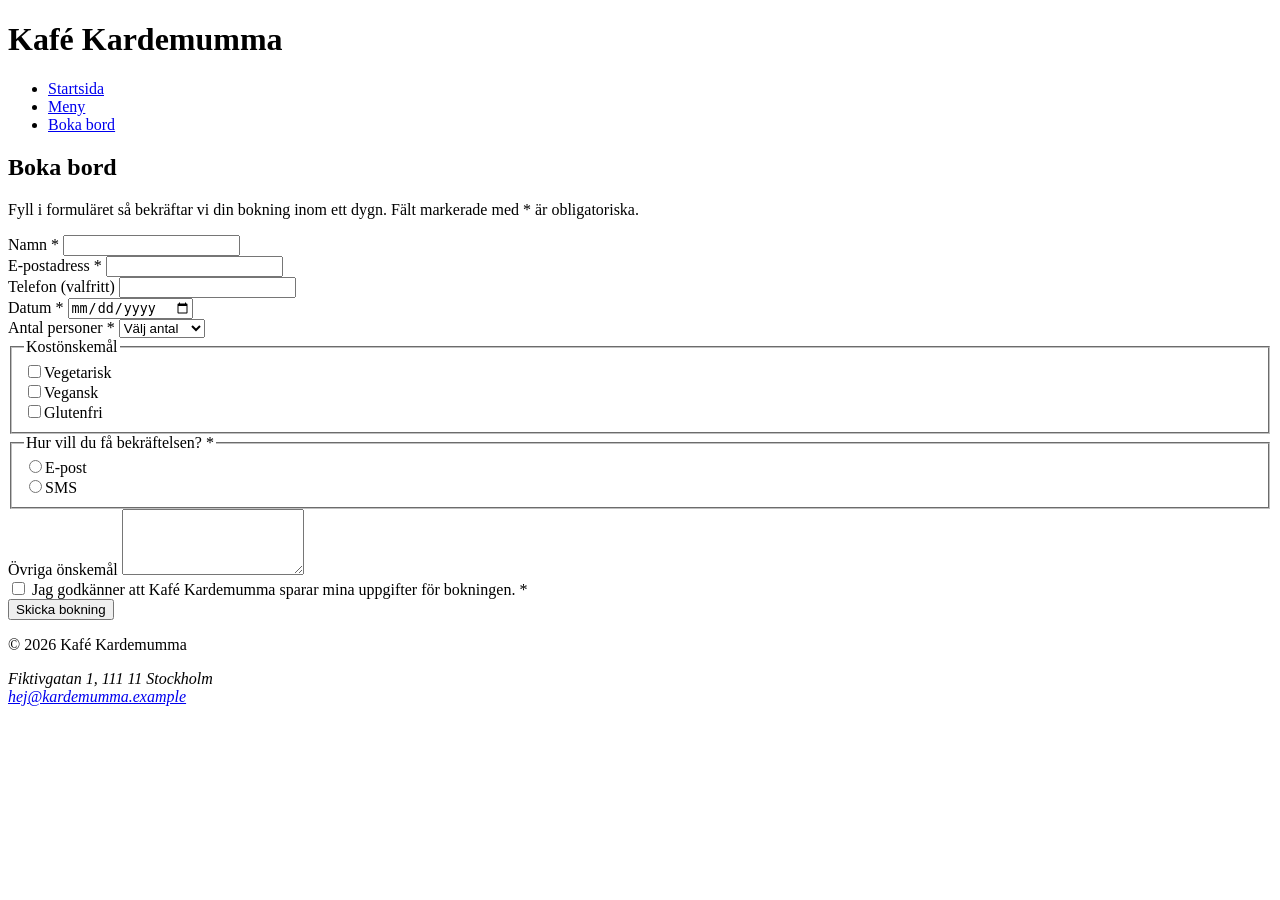
==== kontakt.html @ e3a1afd7 "Init commit - Format html code with Prettier" ====
<!doctype html>
<html lang="sv">
  <head>
    <meta charset="UTF-8" />
    <meta name="viewport" content="width=device-width, initial-scale=1.0" />
    <title>Boka bord – Kafé Kardemumma</title>
    <link rel="stylesheet" href="styles.css" />
  </head>
  <body>
    <header>
      <h1>Kafé Kardemumma</h1>
      <nav aria-label="Huvudmeny">
        <ul>
          <li><a href="index.html">Startsida</a></li>
          <li><a href="index.html#meny">Meny</a></li>
          <li><a href="kontakt.html" aria-current="page">Boka bord</a></li>
        </ul>
      </nav>
    </header>

    <main>
      <h2>Boka bord</h2>
      <p>
        Fyll i formuläret så bekräftar vi din bokning inom ett dygn. Fält
        markerade med * är obligatoriska.
      </p>

      <form action="#" method="post">
        <div class="falt">
          <label for="namn">Namn *</label>
          <input
            type="text"
            id="namn"
            name="namn"
            autocomplete="name"
            required
          />
        </div>

        <div class="falt">
          <label for="epost">E-postadress *</label>
          <input
            type="email"
            id="epost"
            name="epost"
            autocomplete="email"
            required
          />
        </div>

        <div class="falt">
          <label for="telefon">Telefon (valfritt)</label>
          <input type="tel" id="telefon" name="telefon" autocomplete="tel" />
        </div>

        <div class="falt">
          <label for="datum">Datum *</label>
          <input type="date" id="datum" name="datum" required />
        </div>

        <div class="falt">
          <label for="antal">Antal personer *</label>
          <select id="antal" name="antal" required>
            <option value="">Välj antal</option>
            <option value="1">1 person</option>
            <option value="2">2 personer</option>
            <option value="3">3 personer</option>
            <option value="4">4 personer</option>
            <option value="5plus">5 eller fler</option>
          </select>
        </div>

        <fieldset>
          <legend>Kostönskemål</legend>
          <div class="val">
            <input
              type="checkbox"
              id="veg"
              name="kost"
              value="vegetarisk"
            /><label for="veg">Vegetarisk</label>
          </div>
          <div class="val">
            <input
              type="checkbox"
              id="vegan"
              name="kost"
              value="vegansk"
            /><label for="vegan">Vegansk</label>
          </div>
          <div class="val">
            <input
              type="checkbox"
              id="gluten"
              name="kost"
              value="glutenfri"
            /><label for="gluten">Glutenfri</label>
          </div>
        </fieldset>

        <fieldset>
          <legend>Hur vill du få bekräftelsen? *</legend>
          <div class="val">
            <input
              type="radio"
              id="via-epost"
              name="svar"
              value="epost"
              required
            /><label for="via-epost">E-post</label>
          </div>
          <div class="val">
            <input type="radio" id="via-sms" name="svar" value="sms" /><label
              for="via-sms"
              >SMS</label
            >
          </div>
        </fieldset>

        <div class="falt">
          <label for="onskemal">Övriga önskemål</label>
          <textarea id="onskemal" name="onskemal" rows="4"></textarea>
        </div>

        <div class="val">
          <input type="checkbox" id="samtycke" name="samtycke" required />
          <label for="samtycke"
            >Jag godkänner att Kafé Kardemumma sparar mina uppgifter för
            bokningen. *</label
          >
        </div>

        <button type="submit" class="knapp">Skicka bokning</button>
      </form>
    </main>

    <footer>
      <p>&copy; 2026 Kafé Kardemumma</p>
      <address>
        Fiktivgatan 1, 111 11 Stockholm<br />
        <a href="mailto:hej@kardemumma.example">hej@kardemumma.example</a>
      </address>
    </footer>
  </body>
</html>
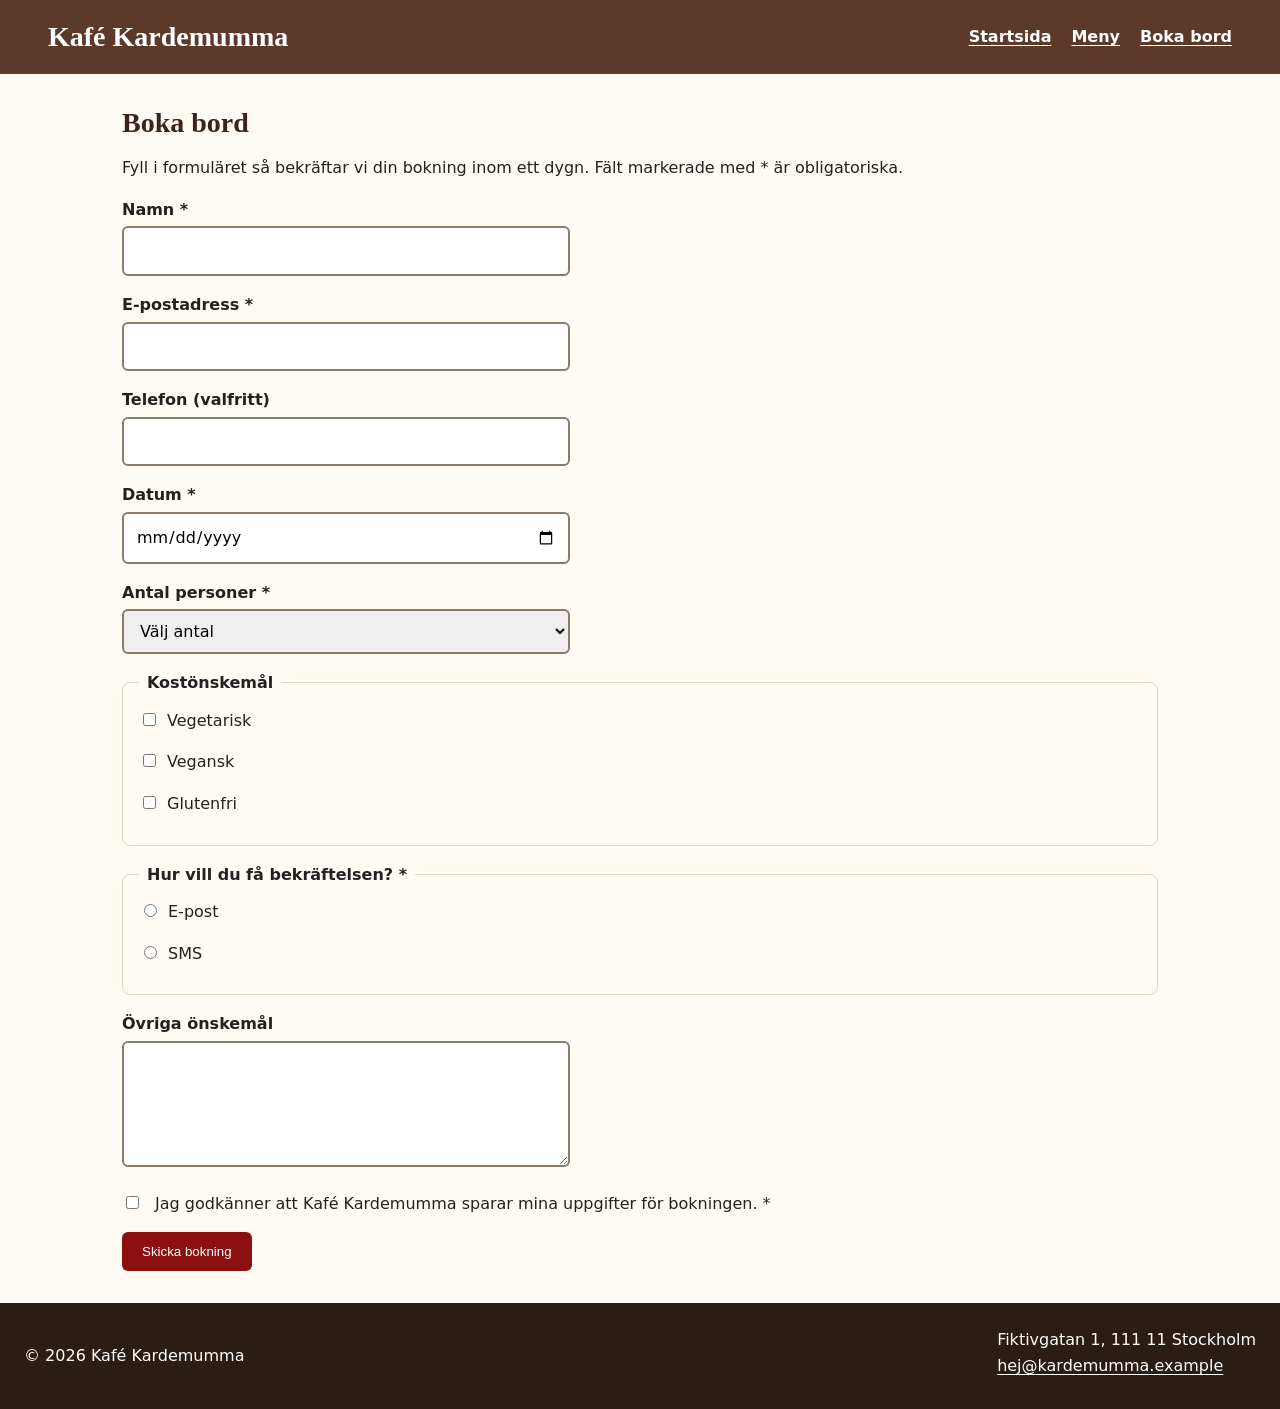
==== commit 039217e4: "Created css files for code modularization. Added support for all current pages" ====
--- a/kontakt.html
+++ b/kontakt.html
@@ -4,6 +4,10 @@
     <meta charset="UTF-8" />
     <meta name="viewport" content="width=device-width, initial-scale=1.0" />
     <title>Boka bord – Kafé Kardemumma</title>
+    <link rel="stylesheet" href="css/variables.css" />
+    <link rel="stylesheet" href="css/base.css" />
+    <link rel="stylesheet" href="css/layout.css" />
+    <link rel="stylesheet" href="css/components.css" />
     <link rel="stylesheet" href="styles.css" />
   </head>
   <body>
--- a/css/variables.css
+++ b/css/variables.css
@@ -0,0 +1,20 @@
+:root {
+
+    --color-primary: #8c1010;
+    --color-secondary: #5b3a29;
+
+    --color-surface: #f3e3cf;
+    --color-background:#fffaf3;
+
+    --color-text-primary: #222222;
+    --color-text-secondary: #ffffff;
+
+    --fn-family-primary: system-ui, -apple-system, "Segoe UI", Roboto, sans-serif;
+    --fn-family-secondary: Georgia, "Times New Roman", serif;
+
+    --spacing-xs: 8px;
+    --spacing-s: 16px;
+    --spacing-m: 24px;
+    --spacing-l: 32px;
+    --spacing-xl: 48px;
+}
--- a/styles.css
+++ b/styles.css
@@ -0,0 +1,302 @@
+/* ===== Dag 3: grunder, boxmodell ===== */
+*,
+*::before,
+*::after {
+  box-sizing: border-box;
+}
+
+body {
+  margin: 0;
+  font-family: Arial, sans-serif;
+  color: var(--color-text-primary);
+  background-color: var(--color-background);
+}
+
+header {
+  background-color: var(--color-secondary);
+  color: var(--color-text-secondary);
+  /* padding: 16px 24px; */
+  padding: var(--spacing-s) var(--spacing-m);
+}
+
+header h1 {
+  /*margin: 0 0 8  */px;
+  margin: 0 0 var(--spacing-xs);
+}
+
+nav ul {
+  list-style: none;
+  margin: 0;
+  padding: 0;
+}
+
+nav a {
+  color: var(--color-text-secondary);
+}
+
+main {
+  /* padding: 24px; */
+  padding: var(--spacing-m);
+  max-width: 1100px;
+  margin: 0 auto;
+}
+
+section {
+  margin-bottom: 40px;
+}
+
+article {
+  background-color: var(--color-text-secondary);
+  border: 1px solid #e3d5c3;
+  border-radius: 8px;
+  /* padding: 16px; */
+  padding: var(--spacing-s);
+  /* margin-bottom: 16px; */
+  margin-bottom: var(--spacing-s);
+}
+
+article img,
+#om-oss img {
+  max-width: 100%;
+  height: auto;
+  border-radius: 4px;
+}
+
+.knapp {
+  display: inline-block;
+  background-color: var(--color-primary);
+  color: var(--color-text-secondary);
+  padding: 12px 20px;
+  border: 0;
+  border-radius: 6px;
+  text-decoration: none;
+}
+
+footer {
+  background-color: #2b1c14;
+  color: var(--color-text-secondary);
+  /* padding: 24px; */
+  padding: var(--spacing-m);
+}
+
+footer a {
+  color: var(--color-text-secondary);
+}
+
+address {
+  font-style: normal;
+}
+
+/* ===== Dag 4: typografi och färg ===== */
+body {
+  font-family: var(--fn-family-primary);
+  font-size: 1rem;
+  line-height: 1.6;
+}
+
+h1,
+h2,
+h3 {
+  font-family: var(--fn-family-secondary);
+  line-height: 1.2;
+  color: #3b2418;
+}
+
+header h1 {
+  color: var(--color-text-secondary);
+  font-size: 1.75rem;
+}
+
+h2 {
+  font-size: 1.75rem;
+  /* margin: 0 0 16px; */
+  margin: 0 0 var(--spacing-s);
+}
+
+h3 {
+  font-size: 1.25rem;
+  /* margin: 12px 0 8px; */
+  margin: 12px 0 var(--spacing-xs);
+}
+
+.pris {
+  font-weight: 700;
+  color: var(--color-primary);
+}
+
+a {
+  color: var(--color-primary);
+  text-underline-offset: 3px;
+}
+
+a:hover {
+  color: #5e0a0a;
+}
+
+nav a {
+  font-weight: 600;
+}
+
+.knapp:hover {
+  background-color: #6f0c0c;
+}
+
+a:focus-visible,
+button:focus-visible,
+input:focus-visible,
+select:focus-visible,
+textarea:focus-visible {
+  outline: 3px solid #1a73e8;
+  outline-offset: 2px;
+}
+
+#hero {
+  background-color: var(--color-surface);
+  /* padding: 32px 24px; */
+  padding: var(--spacing-l) var(--spacing-m);
+  border-radius: 8px;
+}
+
+#hero p {
+  font-size: 1.125rem;
+  max-width: 60ch;
+}
+
+/* Formulär */
+.falt,
+.val {
+  /* margin-bottom: 16px; */
+  margin-bottom: var(--spacing-s);
+}
+
+label {
+  display: block;
+  font-weight: 600;
+  margin-bottom: 4px;
+}
+
+.val label {
+  display: inline;
+  font-weight: 400;
+  /* margin-left: 8px; */
+  margin-left: var(--spacing-xs);
+}
+
+input[type="text"],
+input[type="email"],
+input[type="tel"],
+input[type="date"],
+select,
+textarea {
+  width: 100%;
+  max-width: 28rem;
+  padding: 10px 12px;
+  border: 2px solid #8a7a6a;
+  border-radius: 6px;
+  font: inherit;
+}
+
+fieldset {
+  border: 1px solid #e3d5c3;
+  border-radius: 8px;
+  /* margin: 0 0 16px; */
+  margin: 0 0 var(--spacing-s);
+  /* padding: 12px 16px; */
+  padding: 12px var(--spacing-s);
+}
+
+legend {
+  font-weight: 700;
+  /* padding: 0 8px; */
+  padding: 0 var(--spacing-xs);
+}
+
+/* ===== Dag 5: Flexbox ===== */
+header {
+  display: flex;
+  flex-wrap: wrap;
+  align-items: center;
+  justify-content: space-between;
+  /* gap: 8px 24px; */
+  gap: var(--spacing-xs) var(--spacing-m);
+}
+
+header h1 {
+  margin: 0;
+}
+
+nav ul {
+  display: flex;
+  gap: 20px;
+}
+
+footer {
+  display: flex;
+  flex-wrap: wrap;
+  justify-content: space-between;
+  /* gap: 16px; */
+  gap: var(--spacing-s);
+}
+
+article {
+  display: flex;
+  flex-direction: column;
+}
+
+article .pris {
+  margin-top: auto;
+}
+
+/* ===== Dag 6: Grid ===== */
+.meny-lista {
+  display: grid;
+  grid-template-columns: repeat(auto-fit, minmax(240px, 1fr));
+  gap: 20px;
+}
+
+.meny-lista article {
+  margin-bottom: 0;
+}
+
+#om-oss {
+  display: grid;
+  grid-template-columns: 1fr;
+  /* gap: 8px 32px; */
+  gap: var(--spacing-xs) var(--spacing-l);
+}
+
+#om-oss h2 {
+  grid-column: 1 / -1;
+}
+
+/* ===== Dag 7: Responsiv design (mobile first) ===== */
+@media (min-width: 600px) {
+  main {
+    /* padding: 32px; */
+    padding: var(--spacing-l);
+  }
+
+  #hero {
+    padding: 56px 40px;
+  }
+
+  #hero h2 {
+    font-size: 2.25rem;
+  }
+}
+
+@media (min-width: 900px) {
+  #om-oss {
+    grid-template-columns: 1fr 1fr;
+    align-items: start;
+  }
+
+  #om-oss img {
+    grid-row: 2 / span 2;
+    grid-column: 2;
+  }
+
+  header {
+    padding: 20px 48px;
+  }
+}
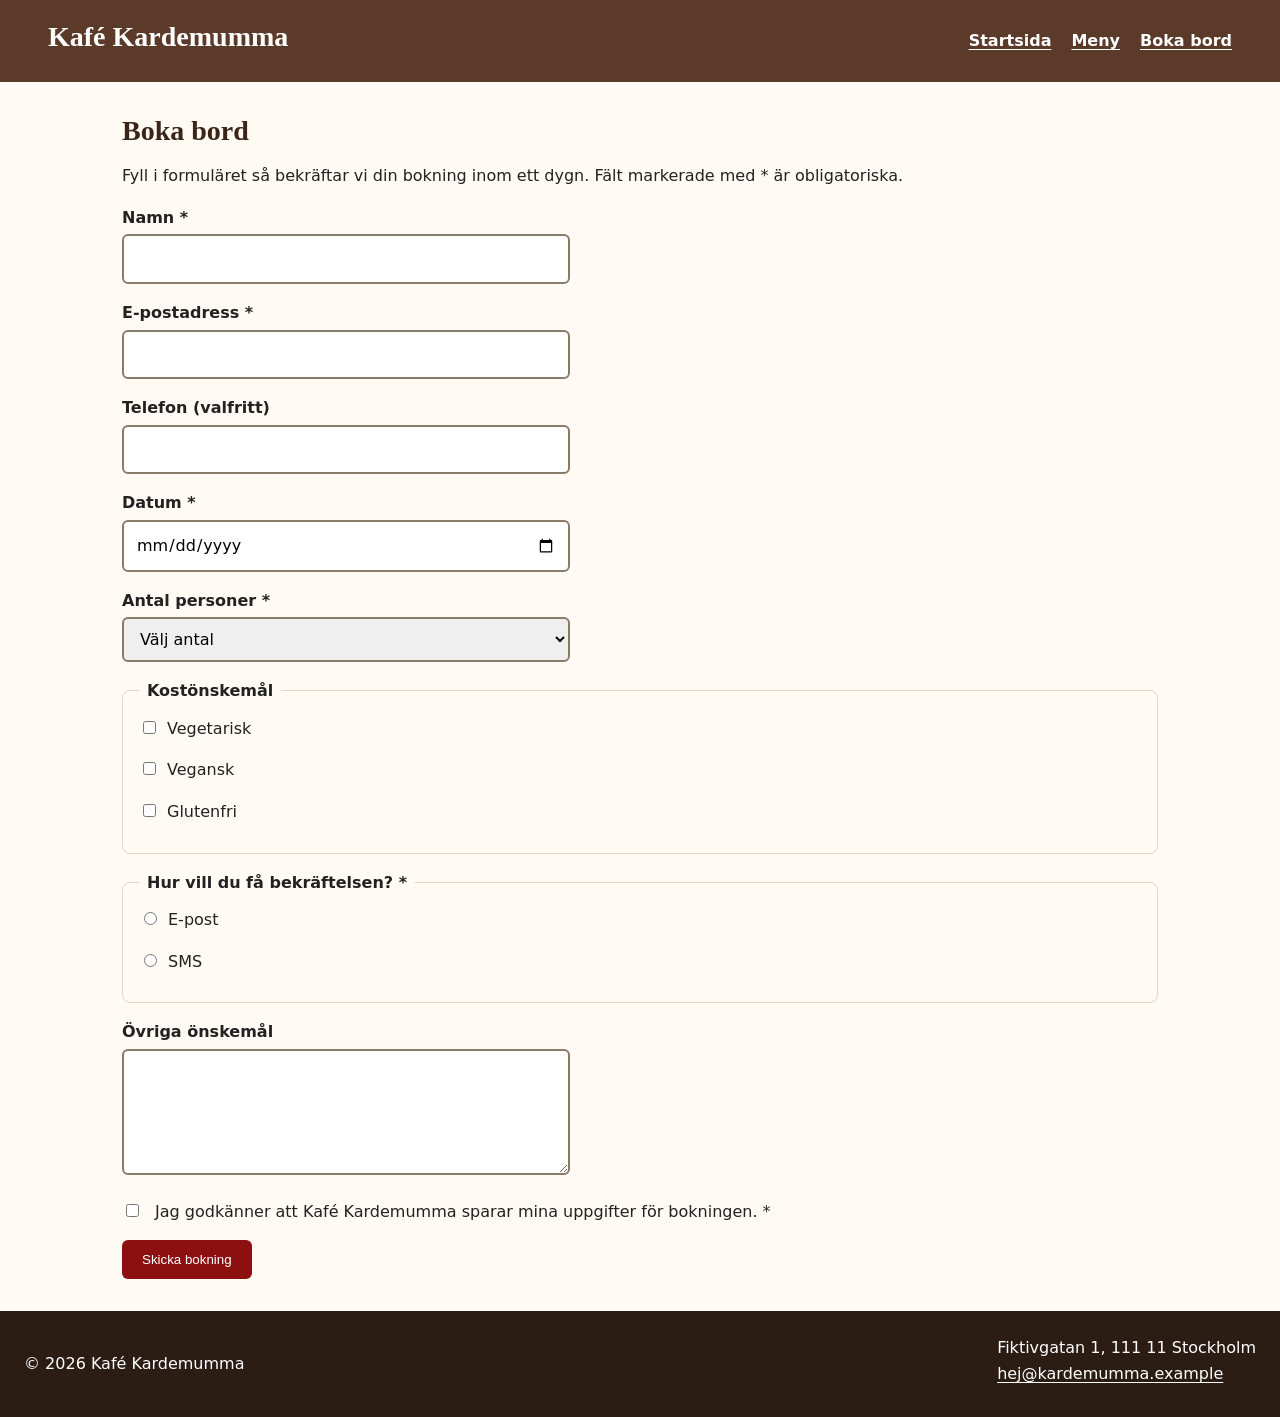
==== commit 19ada3df: "Refactoring done. Modularization of css files replaced single massive monolithic CSS file. Consolida" ====
--- a/kontakt.html
+++ b/kontakt.html
@@ -8,7 +8,6 @@
     <link rel="stylesheet" href="css/base.css" />
     <link rel="stylesheet" href="css/layout.css" />
     <link rel="stylesheet" href="css/components.css" />
-    <link rel="stylesheet" href="styles.css" />
   </head>
   <body>
     <header>
--- a/css/base.css
+++ b/css/base.css
@@ -0,0 +1,56 @@
+*,
+*::before,
+*::after {
+    box-sizing: border-box;
+}
+
+body {
+  margin: 0;
+
+  color: var(--color-text-primary);
+  background-color: var(--color-background);
+
+  font-family: var(--fn-family-primary);
+  font-size: 1rem;
+  line-height: 1.6;
+}
+
+h1,
+h2,
+h3 {
+  font-family: var(--fn-family-secondary);
+  line-height: 1.2;
+  color: #3b2418;
+}
+
+h2 {
+  font-size: 1.75rem;
+  margin: 0 0 var(--spacing-s);
+}
+
+h3 {
+  font-size: 1.25rem;
+  margin: 12px 0 var(--spacing-xs);
+}
+
+a {
+  color: var(--color-primary);
+  text-underline-offset: 3px;
+}
+
+a:hover {
+  color: #5e0a0a;
+}
+
+a:focus-visible,
+button:focus-visible,
+input:focus-visible,
+select:focus-visible,
+textarea:focus-visible {
+  outline: 3px solid #1a73e8;
+  outline-offset: 2px;
+}
+
+address {
+  font-style: normal;
+}
--- a/css/layout.css
+++ b/css/layout.css
@@ -0,0 +1,122 @@
+header {
+  background-color: var(--color-secondary);
+  color: var(--color-text-secondary);
+  padding: var(--spacing-s) var(--spacing-m);
+}
+
+header {
+  display: flex;
+  flex-wrap: wrap;
+  align-items: center;
+  justify-content: space-between;
+  gap: var(--spacing-xs) var(--spacing-m);
+}
+
+header h1 {
+  margin: 0 0 var(--spacing-xs);
+  color: var(--color-text-secondary);
+  font-size: 1.75rem;
+}
+
+nav ul {
+  display: flex;
+  gap: 20px;
+
+  list-style: none;
+
+  margin: 0;
+  padding: 0;
+}
+
+nav a {
+  font-weight: 600;
+  color: var(--color-text-secondary);
+}
+
+main {
+  padding: var(--spacing-m);
+  max-width: 1100px;
+  margin: 0 auto;
+}
+
+section {
+  margin-bottom: 40px;
+}
+
+#hero {
+  background-color: var(--color-surface);
+  padding: var(--spacing-l) var(--spacing-m);
+  border-radius: 8px;
+}
+
+#hero p {
+  font-size: 1.125rem;
+  max-width: 60ch;
+}
+
+.meny-lista {
+  display: grid;
+  grid-template-columns: repeat(auto-fit, minmax(240px, 1fr));
+  gap: 20px;
+}
+
+.meny-lista article {
+  margin-bottom: 0;
+}
+
+#om-oss {
+  display: grid;
+  grid-template-columns: 1fr;
+  gap: var(--spacing-xs) var(--spacing-l);
+}
+
+#om-oss h2 {
+  grid-column: 1 / -1;
+}
+
+footer {
+  background-color: #2b1c14;
+  color: var(--color-text-secondary);
+  padding: var(--spacing-m);
+}
+
+footer {
+  display: flex;
+  flex-wrap: wrap;
+  justify-content: space-between;
+  gap: var(--spacing-s);
+}
+
+footer a {
+  color: var(--color-text-secondary);
+}
+
+@media (min-width: 600px) {
+  main {
+    padding: var(--spacing-l);
+  }
+
+  #hero {
+    padding: 56px 40px;
+  }
+
+  #hero h2 {
+    font-size: 2.25rem;
+  }
+}
+
+@media (min-width: 900px) {
+  #om-oss {
+    grid-template-columns: 1fr 1fr;
+    align-items: start;
+  }
+
+  #om-oss img {
+    grid-row: 2 / span 2;
+    grid-column: 2;
+  }
+
+  header {
+    padding: 20px 48px;
+  }
+}
--- a/css/components.css
+++ b/css/components.css
@@ -0,0 +1,88 @@
+article {
+  background-color: var(--color-text-secondary);
+
+  border: 1px solid #e3d5c3;
+  border-radius: 8px;
+
+  padding: var(--spacing-s);
+  margin-bottom: var(--spacing-s);
+}
+
+article {
+  display: flex;
+  flex-direction: column;
+}
+
+article .pris {
+  margin-top: auto;
+}
+
+article img,
+#om-oss img {
+  max-width: 100%;
+  height: auto;
+  border-radius: 4px;
+}
+
+.pris {
+  font-weight: 700;
+  color: var(--color-primary);
+}
+
+.knapp {
+  display: inline-block;
+  background-color: var(--color-primary);
+  color: var(--color-text-secondary);
+  padding: 12px 20px;
+  border: 0;
+  border-radius: 6px;
+  text-decoration: none;
+}
+
+.knapp:hover {
+  background-color: #6f0c0c;
+}
+
+/* Formulär */
+.falt,
+.val {
+  margin-bottom: var(--spacing-s);
+}
+
+label {
+  display: block;
+  font-weight: 600;
+  margin-bottom: 4px;
+}
+
+.val label {
+  display: inline;
+  font-weight: 400;
+  margin-left: var(--spacing-xs);
+}
+
+input[type="text"],
+input[type="email"],
+input[type="tel"],
+input[type="date"],
+select,
+textarea {
+  width: 100%;
+  max-width: 28rem;
+  padding: 10px 12px;
+  border: 2px solid #8a7a6a;
+  border-radius: 6px;
+  font: inherit;
+}
+
+fieldset {
+  border: 1px solid #e3d5c3;
+  border-radius: 8px;
+  margin: 0 0 var(--spacing-s);  
+  padding: 12px var(--spacing-s);
+}
+
+legend {
+  font-weight: 700;
+  padding: 0 var(--spacing-xs);
+}
